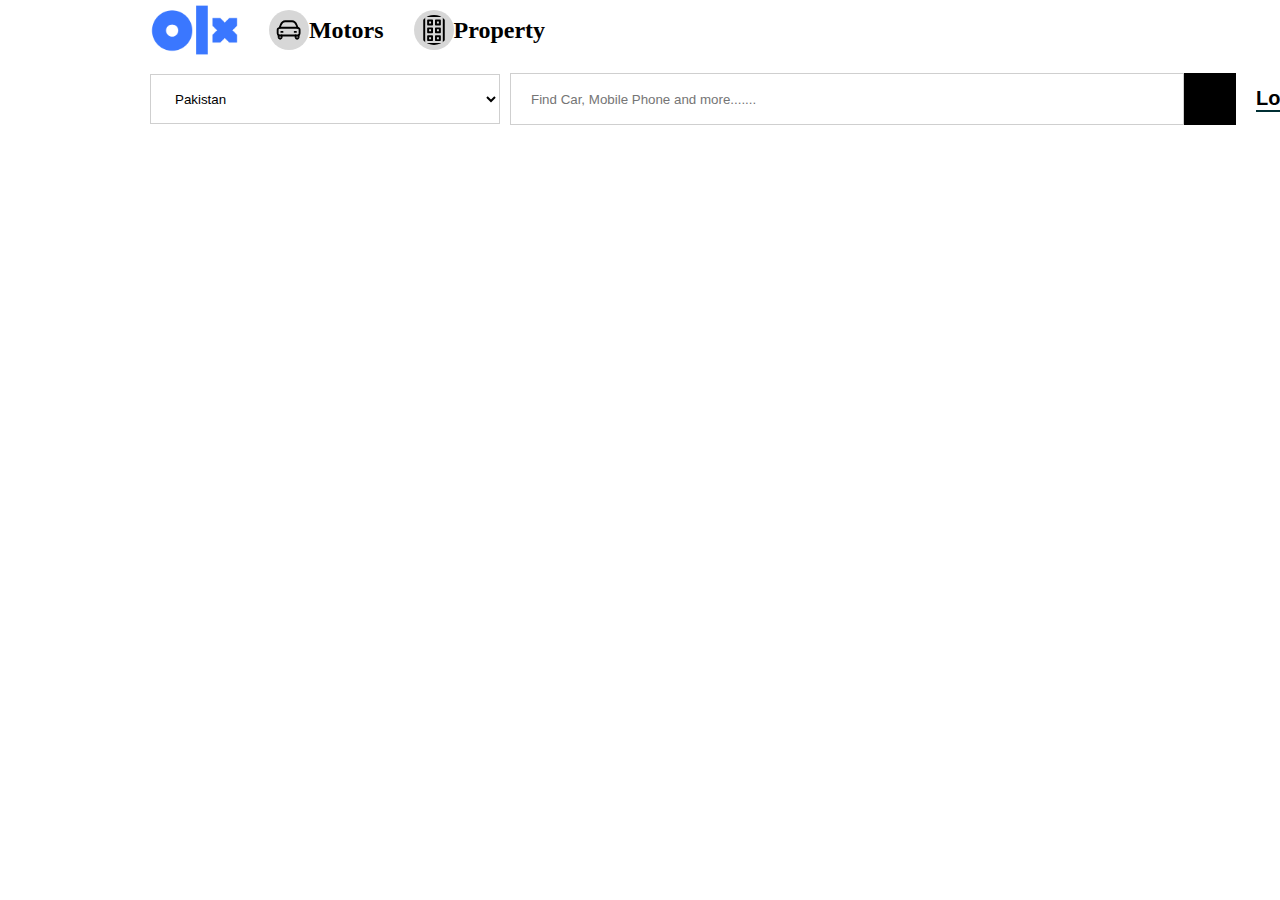
==== index.html @ 4c9add5a "Header" ====
<!DOCTYPE html>
<html lang="en">
<head>
    <meta charset="UTF-8">
    <meta name="viewport" content="width=device-width, initial-scale=1.0">
    <title>Document</title>
    <link rel="stylesheet" href="https://cdnjs.cloudflare.com/ajax/libs/font-awesome/6.6.0/css/all.min.css" integrity="sha512-Kc323vGBEqzTmouAECnVceyQqyqdsSiqLQISBL29aUW4U/M7pSPA/gEUZQqv1cwx4OnYxTxve5UMg5GT6L4JJg==" crossorigin="anonymous" referrerpolicy="no-referrer" />
    <link rel="stylesheet" href="style.css">
</head>
<body>
    <div class="main-container">
        <div class="header">
            <div class="logo">
                <img src="Template/banner-images/Logo.png" alt="">
                <div class="motors"><img src="Template/banner-images/car-svgrepo-com.svg" alt=""><h2>Motors</h2></div>
                <div class="property"><img src="Template/banner-images/property-building-svgrepo-com.svg" alt=""><h2>Property</h2></div>
            </div>
        </div>
        <div class="search-section">
            <div class="location">
            <select name="location" id="cars">
                <option value="Pakistan"> Pakistan</option>
                <option value="volvo"> Balochistan</option>
                <option value="saab"> K.P.K</option>
                <option value="opel"> Sindh</option>
                <option value="audi"> Gilgit Baltistan</option>
              </select>
            </div>
            <div class="search-bar">
                <input type="text" placeholder="Find Car, Mobile Phone and more.......">
                <button><i class="fa-solid fa-magnifying-glass" style="color: #ffffff;"></i></button>
            </div>
            <div class="button">
                <h2>Login</h2>
                <a href="#"><i class="fa-solid fa-plus"></i> Sell</a>
            </div>
        </div>
    </div>
</body>
</html>
---- style.css ----
body{
    margin: 0;
    padding: 0;
}
.main-container{
    margin: 0 150px 0 150px;
    height: 100vh;
}
.header{
    height: 60px;
    display: flex;
    align-items: center;
}
.logo{
    display: flex;
    align-items: center;
}
.logo img{
    height: 50px;
}
.motors{
    display: flex;
    align-items: center;
    margin-left: 30px;
}
.motors img{
    height: 30px;
    padding: 5px;
    background-color: rgba(146, 146, 146, 0.37);
    border-radius: 50px;
}
.property{
    display: flex;
    align-items: center;
    margin-left: 30px;
}
.property img{
    height: 30px;
    padding: 5px;
    background-color: rgba(146, 146, 146, 0.37);
    border-radius: 50px;
}
.search-section{
    display: flex;
    align-items: center;
    margin-top: 10px;
}
.location select{
    height: 50px;
    width: 350px;
    padding-left: 20px;
    background-color: transparent;
    border: 1px solid rgb(207, 207, 207);
}
.location option{
    padding-left: 5px;
}
.search-bar{
    margin-left: 10px;
    display: flex;
}
.search-bar input{
    height: 48px;
    width: 650px;
    padding-left: 20px;
    background-color: transparent;
    border: 1px solid rgb(207, 207, 207);
}
.search-bar button{
    height: 52px;
    width: 52px;
    background-color: black;
    border: none;
}
.search-bar i{
    font-size: 20px;
}
.button{
    margin-left: 20px;
    display: flex;
    align-items: center;
}
.button h2{
    border-bottom: 2px solid #002f34;
    font-family: sans-serif;
    font-size: 20px;
}
.button a{
    margin-left: 25px;
    border: 5px solid #002f34;
    text-decoration: none;
    color: black;
    padding: 10px 20px 10px 20px;
    border-radius: 20px;
}
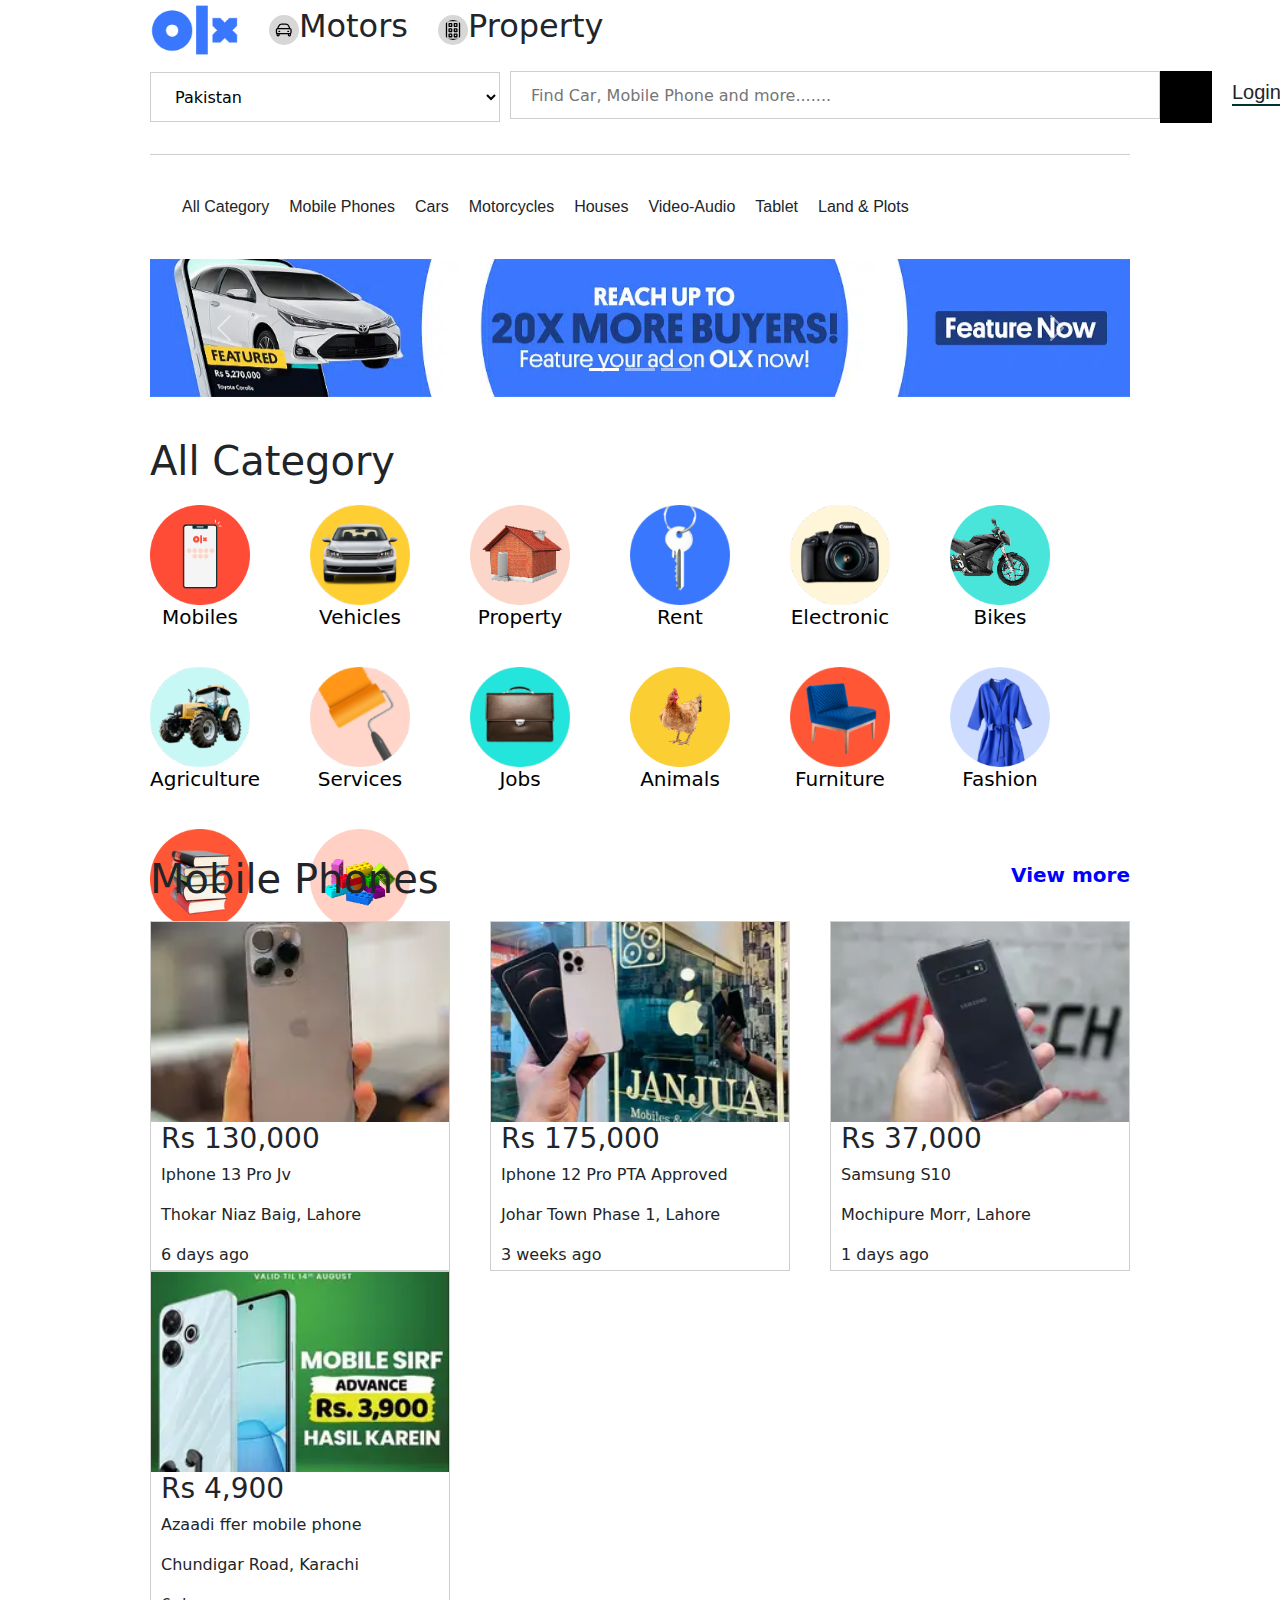
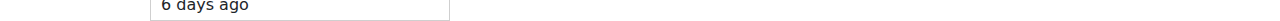
==== commit fbd6b948: "Add bootstrap for slider and add the cards of mobile phone" ====
--- a/index.html
+++ b/index.html
@@ -6,9 +6,12 @@
     <title>Document</title>
     <link rel="stylesheet" href="https://cdnjs.cloudflare.com/ajax/libs/font-awesome/6.6.0/css/all.min.css" integrity="sha512-Kc323vGBEqzTmouAECnVceyQqyqdsSiqLQISBL29aUW4U/M7pSPA/gEUZQqv1cwx4OnYxTxve5UMg5GT6L4JJg==" crossorigin="anonymous" referrerpolicy="no-referrer" />
     <link rel="stylesheet" href="style.css">
+    <link href="https://cdn.jsdelivr.net/npm/bootstrap@5.3.3/dist/css/bootstrap.min.css" rel="stylesheet" integrity="sha384-QWTKZyjpPEjISv5WaRU9OFeRpok6YctnYmDr5pNlyT2bRjXh0JMhjY6hW+ALEwIH" crossorigin="anonymous">
+<script src="https://cdn.jsdelivr.net/npm/bootstrap@5.3.3/dist/js/bootstrap.bundle.min.js" integrity="sha384-YvpcrYf0tY3lHB60NNkmXc5s9fDVZLESaAA55NDzOxhy9GkcIdslK1eN7N6jIeHz" crossorigin="anonymous"></script>
 </head>
 <body>
     <div class="main-container">
+        
         <div class="header">
             <div class="logo">
                 <img src="Template/banner-images/Logo.png" alt="">
@@ -35,6 +38,173 @@
                 <a href="#"><i class="fa-solid fa-plus"></i> Sell</a>
             </div>
         </div>
+        <div class="section">
+            <ul>
+                <li>All Category</li>
+                <li>Mobile Phones</li>
+                <li>Cars</li>
+                <li>Motorcycles</li>
+                <li>Houses</li>
+                <li>Video-Audio</li>
+                <li>Tablet</li>
+                <li>Land & Plots</li>
+            </ul>
+        </div>
+        <div class="slider">
+            <div id="carouselExampleIndicators" class="carousel slide">
+                <div class="carousel-indicators">
+                  <button type="button" data-bs-target="#carouselExampleIndicators" data-bs-slide-to="0" class="active" aria-current="true" aria-label="Slide 1"></button>
+                  <button type="button" data-bs-target="#carouselExampleIndicators" data-bs-slide-to="1" aria-label="Slide 2"></button>
+                  <button type="button" data-bs-target="#carouselExampleIndicators" data-bs-slide-to="2" aria-label="Slide 3"></button>
+                </div>
+                <div class="carousel-inner">
+                  <div class="carousel-item active">
+                    <img src="Template/banner-images/437508562-800x600.jpg" class="d-block w-100" alt="...">
+                  </div>
+                  <div class="carousel-item">
+                    <img src="Template/banner-images/437508562-800x600.jpg" class="d-block w-100" alt="...">
+                  </div>
+                  <div class="carousel-item">
+                    <img src="Template/banner-images/437508562-800x600.jpg" class="d-block w-100" alt="...">
+                  </div>
+                </div>
+                <button class="carousel-control-prev" type="button" data-bs-target="#carouselExampleIndicators" data-bs-slide="prev">
+                  <span class="carousel-control-prev-icon" aria-hidden="true"></span>
+                  <span class="visually-hidden">Previous</span>
+                </button>
+                <button class="carousel-control-next" type="button" data-bs-target="#carouselExampleIndicators" data-bs-slide="next">
+                  <span class="carousel-control-next-icon" aria-hidden="true"></span>
+                  <span class="visually-hidden">Next</span>
+                </button>
+              </div>
+        </div>
+        <div class="category-heading">
+            <h1>All Category</h1>
+        </div>
+        <div class="all-category">
+            <div class="category">
+                <img src="Template/product-images/Mobile.png" alt="">
+                <h1>Mobiles</h1>
+            </div>
+            <div class="category">
+                <img src="Template/product-images/car.png" alt="">
+                <h1>Vehicles</h1>
+            </div>
+            <div class="category">
+                <img src="Template/product-images/property.png" alt="">
+                <h1>Property</h1>
+            </div>
+            <div class="category">
+                <img src="Template/product-images/key.png" alt="">
+                <h1>Rent</h1>
+            </div>
+            <div class="category">
+                <img src="Template/product-images/Camera.png" alt="">
+                <h1>Electronic</h1>
+            </div>
+            <div class="category">
+                <img src="Template/product-images/bike.png" alt="">
+                <h1>Bikes</h1>
+            </div>
+            <div class="category">
+                <img src="Template/product-images/trackter.png" alt="">
+                <h1>Agriculture</h1>
+            </div>
+            <div class="category">
+                <img src="Template/product-images/color.png" alt="">
+                <h1>Services</h1>
+            </div>
+            <div class="category">
+                <img src="Template/product-images/job.png" alt="">
+                <h1>Jobs</h1>
+            </div>
+            <div class="category">
+                <img src="Template/product-images/animal.png" alt="">
+                <h1>Animals</h1>
+            </div>
+            <div class="category">
+                <img src="Template/product-images/furniture.png" alt="">
+                <h1>Furniture</h1>
+            </div>
+            <div class="category">
+                <img src="Template/product-images/dress.png" alt="">
+                <h1>Fashion</h1>
+            </div>
+            <div class="category">
+                <img src="Template/product-images/books.png" alt="">
+                <h1>Books</h1>
+            </div>
+            <div class="category">
+                <img src="Template/product-images/toy.png" alt="">
+                <h1>Kids</h1>
+            </div>
+        </div>
+        <div class="mobilephone-heading">
+            <h1>Mobile Phones</h1>
+            <p>View more <i class="fa-solid fa-angle-right"></i></p>
+        </div>
+        <div class="mobile">
+            <div class="product">
+                <div class="product-img">
+                    <img src="Template/product-images/1.webp" alt="">
+                </div>
+                <div class="product-content">
+                    <div class="product-price">
+                        <h3>Rs 130,000</h3><i class="fa-regular fa-heart"></i>
+                    </div>
+                    <div class="product-tittle">
+                        <p>Iphone 13 Pro Jv</p>
+                        <p>Thokar Niaz Baig, Lahore</p>
+                        <p>6 days ago</p>
+                    </div>
+                </div>
+            </div>
+            <div class="product">
+                <div class="product-img">
+                    <img src="Template/product-images/2.webp" alt="">
+                </div>
+                <div class="product-content">
+                    <div class="product-price">
+                        <h3>Rs 175,000</h3><i class="fa-regular fa-heart"></i>
+                    </div>
+                    <div class="product-tittle">
+                        <p>Iphone 12 Pro PTA Approved</p>
+                        <p>Johar Town Phase 1, Lahore</p>
+                        <p>3 weeks ago</p>
+                    </div>
+                </div>
+            </div>
+            <div class="product">
+                <div class="product-img">
+                    <img src="Template/product-images/3.webp" alt="">
+                </div>
+                <div class="product-content">
+                    <div class="product-price">
+                        <h3>Rs 37,000</h3><i class="fa-regular fa-heart"></i>
+                    </div>
+                    <div class="product-tittle">
+                        <p>Samsung S10</p>
+                        <p>Mochipure Morr, Lahore</p>
+                        <p>1 days ago</p>
+                    </div>
+                </div>
+            </div>
+            <div class="product">
+                <div class="product-img">
+                    <img src="Template/product-images/4.webp" alt="">
+                </div>
+                <div class="product-content">
+                    <div class="product-price">
+                        <h3>Rs 4,900</h3><i class="fa-regular fa-heart"></i>
+                    </div>
+                    <div class="product-tittle">
+                        <p>Azaadi ffer mobile phone</p>
+                        <p>Chundigar Road, Karachi</p>
+                        <p>6 days ago</p>
+                    </div>
+                </div>
+            </div>
+        </div>
     </div>
 </body>
 </html>--- a/style.css
+++ b/style.css
@@ -44,6 +44,8 @@
     display: flex;
     align-items: center;
     margin-top: 10px;
+    padding-bottom: 30px;
+    border-bottom: 1px solid rgb(207, 207, 207);
 }
 .location select{
     height: 50px;
@@ -92,4 +94,82 @@
     color: black;
     padding: 10px 20px 10px 20px;
     border-radius: 20px;
+}
+.section{
+    margin-top: 40px;
+    font-family: sans-serif;
+}
+.section ul{
+    display: flex;
+    text-align: center;
+    gap: 20px;
+    margin: 0;
+}
+.section li{
+    list-style: none;
+}
+.slider{
+    margin-top: 40px;
+}
+.category-heading{
+    margin-top: 40px;
+}
+.all-category{
+    margin-top: 20px;
+    height: 280px;
+    display: flex;
+    flex-wrap: wrap;
+    align-items: center;
+    column-gap: 60px;
+    row-gap: 30px;
+}
+.category{
+    width: 100px;
+    width: 100px;
+    text-align: center;
+}
+.category img{
+    height: 100%;
+    width: 100%;
+}
+.category h1{
+    font-size: 20px;
+    color: black;
+}
+.mobilephone-heading{
+    margin-top: 70px;
+    display: flex;
+    align-items: center;
+    justify-content: space-between;
+}
+.mobilephone-heading p{
+    font-size: 20px;
+    color: blue;
+    font-weight: 700;
+}
+.mobile{
+    margin-top: 10px;
+    height: 250px;
+    display: flex;
+    flex-wrap: wrap;
+    justify-content: space-between;
+}
+.product{
+    border: 1px solid rgb(207, 207, 207);
+    height: 350px;
+    width: 300px;
+}
+.product-img img{
+    height: 200px;
+    width: 100%;
+    object-fit: cover;
+}
+.product-content{
+    padding-left: 10px;
+    padding-right: 10px;
+}
+.product-price{
+    display: flex;
+    align-items: center;
+    justify-content: space-between;
 }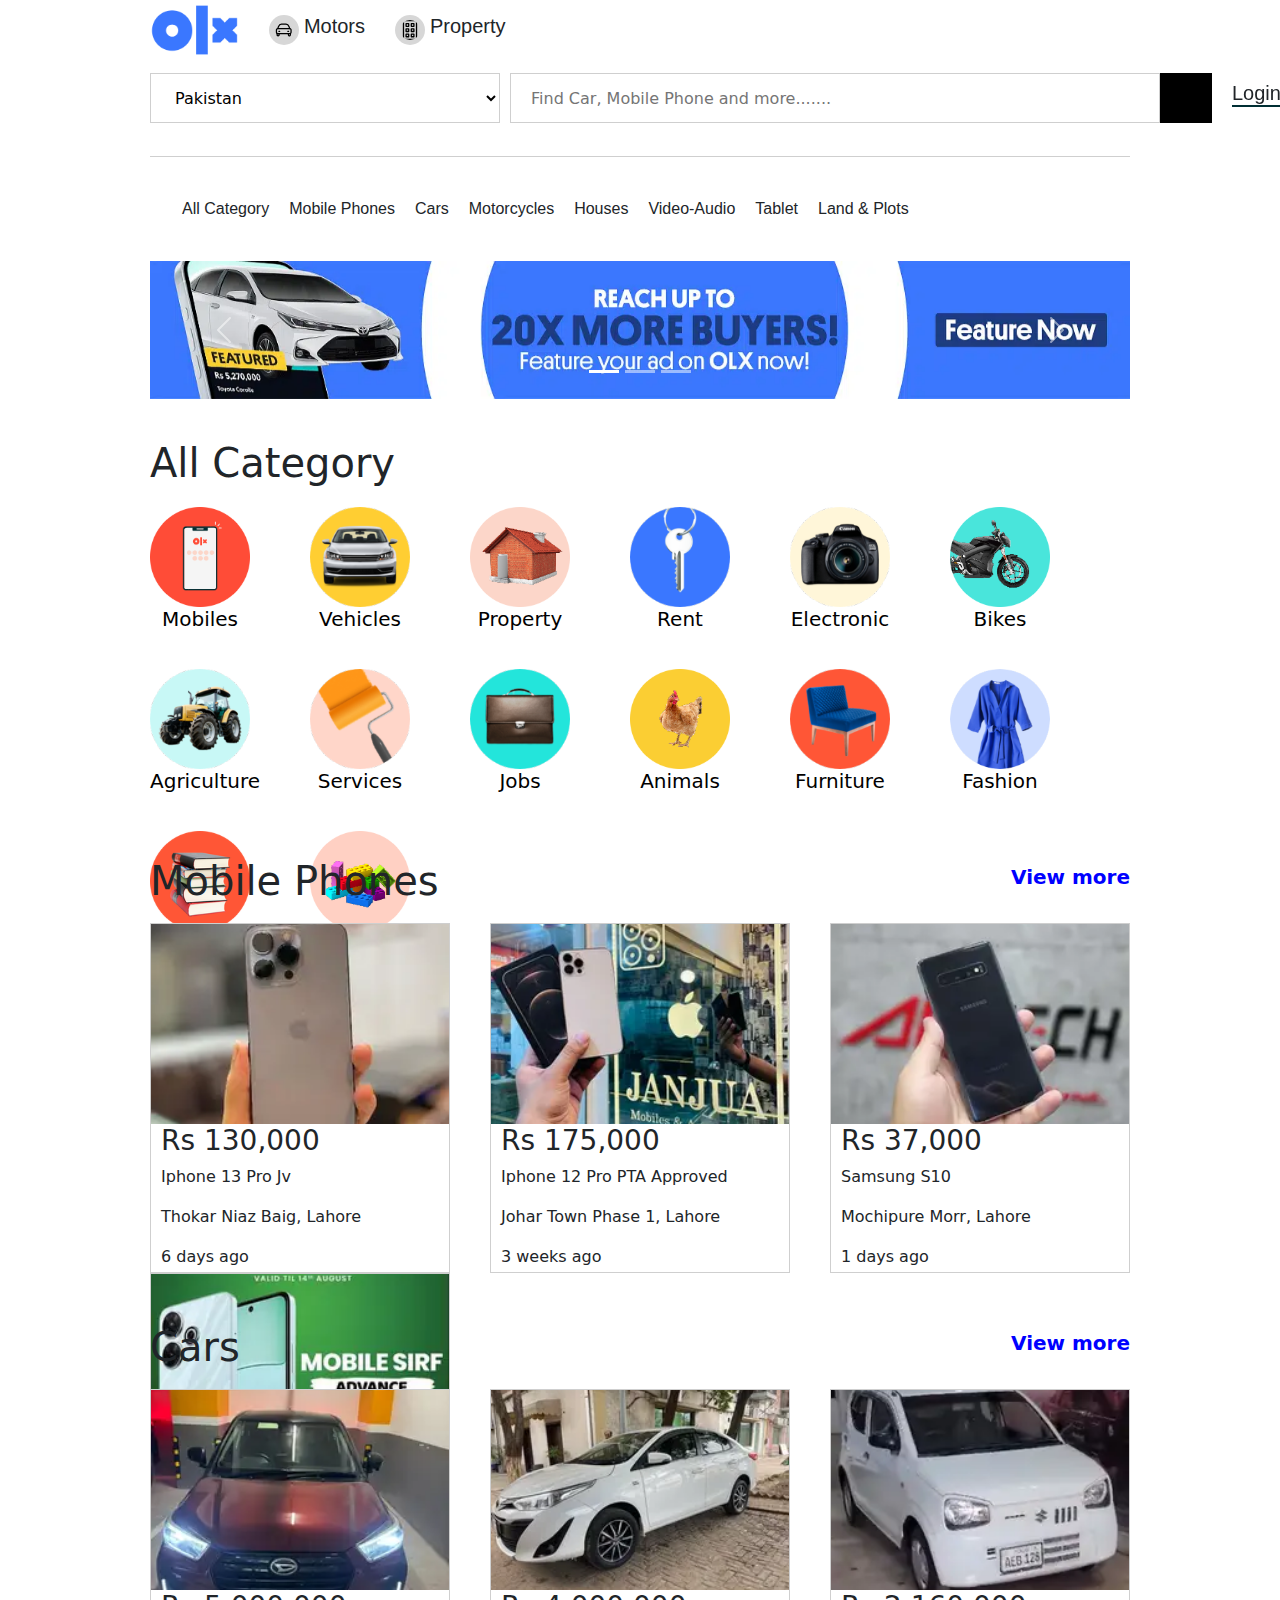
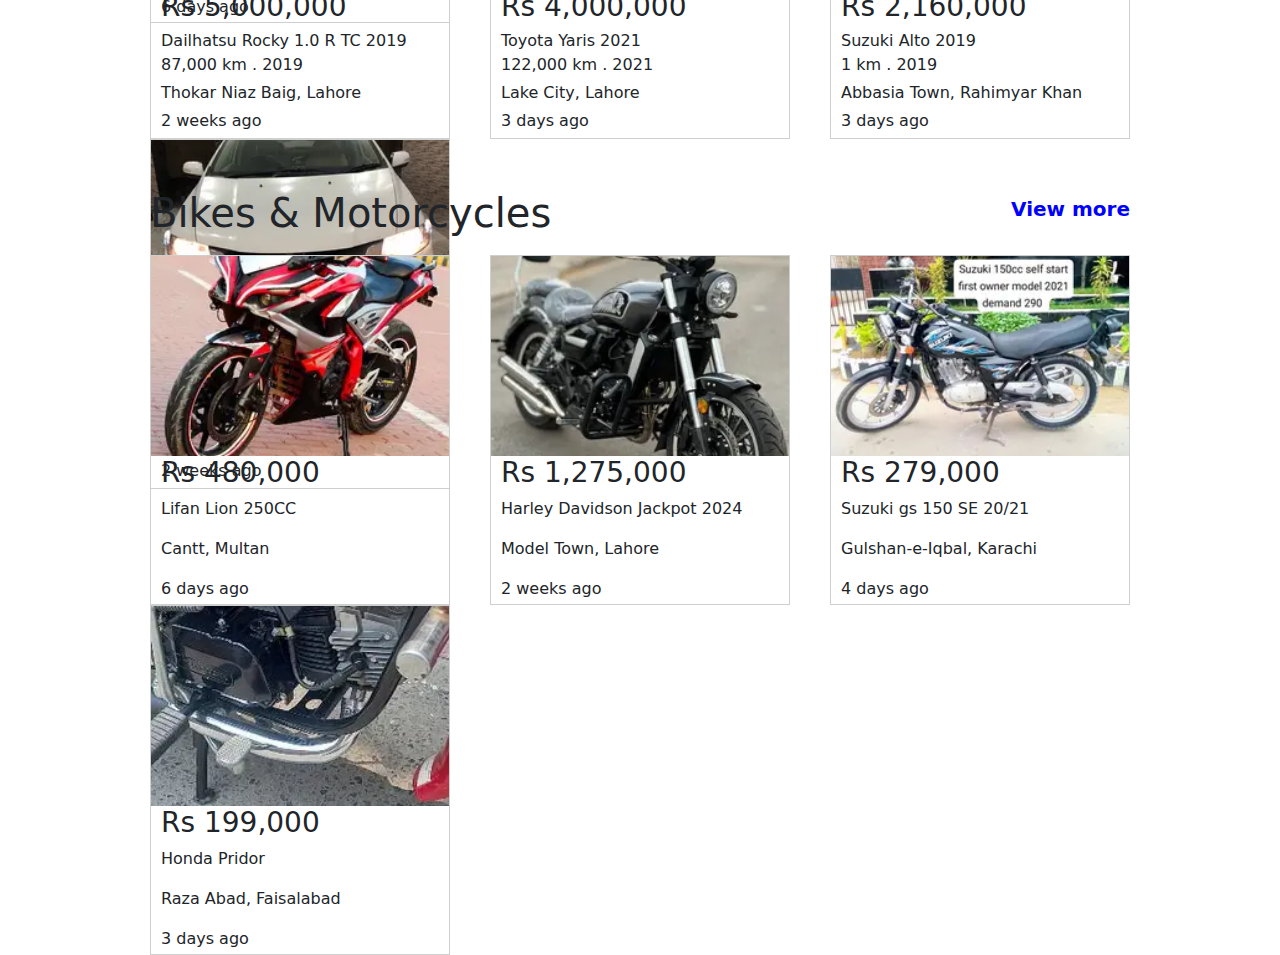
==== commit 93da08bf: "add some new section for car and bikes add a product page" ====
--- a/index.html
+++ b/index.html
@@ -11,7 +11,7 @@
 </head>
 <body>
     <div class="main-container">
-        
+        <div class="header-main">
         <div class="header">
             <div class="logo">
                 <img src="Template/banner-images/Logo.png" alt="">
@@ -38,6 +38,7 @@
                 <a href="#"><i class="fa-solid fa-plus"></i> Sell</a>
             </div>
         </div>
+    </div>
         <div class="section">
             <ul>
                 <li>All Category</li>
@@ -146,7 +147,7 @@
         <div class="mobile">
             <div class="product">
                 <div class="product-img">
-                    <img src="Template/product-images/1.webp" alt="">
+                    <a href="other-pages/product-page/index.html"><img src="Template/product-images/1.webp" alt=""></a>
                 </div>
                 <div class="product-content">
                     <div class="product-price">
@@ -161,7 +162,7 @@
             </div>
             <div class="product">
                 <div class="product-img">
-                    <img src="Template/product-images/2.webp" alt="">
+                    <a href="other-pages/product-page/index.html"><img src="Template/product-images/2.webp" alt=""></a>
                 </div>
                 <div class="product-content">
                     <div class="product-price">
@@ -176,7 +177,7 @@
             </div>
             <div class="product">
                 <div class="product-img">
-                    <img src="Template/product-images/3.webp" alt="">
+                    <a href="other-pages/product-page/index.html"><img src="Template/product-images/3.webp" alt=""></a>
                 </div>
                 <div class="product-content">
                     <div class="product-price">
@@ -191,7 +192,7 @@
             </div>
             <div class="product">
                 <div class="product-img">
-                    <img src="Template/product-images/4.webp" alt="">
+                    <a href="other-pages/product-page/index.html"><img src="Template/product-images/4.webp" alt=""></a>
                 </div>
                 <div class="product-content">
                     <div class="product-price">
@@ -205,6 +206,142 @@
                 </div>
             </div>
         </div>
+        <div class="cars-heading">
+            <h1>Cars</h1>
+            <p>View more <i class="fa-solid fa-angle-right"></i></p>
+        </div>
+        <div class="cars">
+            <div class="product">
+                <div class="product-img">
+                    <a href="other-pages/product-page/index.html"><img src="Template/product-images/car1.webp" alt=""></a>
+                </div>
+                <div class="product-content">
+                    <div class="product-price">
+                        <h3>Rs 5,000,000</h3><i class="fa-regular fa-heart"></i>
+                    </div>
+                    <div class="product-tittle">
+                        <h6>Dailhatsu Rocky 1.0 R TC 2019</h6>
+                        <p>87,000 km . 2019</p>
+                        <p>Thokar Niaz Baig, Lahore</p>
+                        <p>2 weeks ago</p>
+                    </div>
+                </div>
+            </div>
+            <div class="product">
+                <div class="product-img">
+                    <a href="other-pages/product-page/index.html"><img src="Template/product-images/car2.webp" alt=""></a>
+                </div>
+                <div class="product-content">
+                    <div class="product-price">
+                        <h3>Rs 4,000,000</h3><i class="fa-regular fa-heart"></i>
+                    </div>
+                    <div class="product-tittle">
+                        <h6>Toyota Yaris 2021</h6>
+                        <p>122,000 km . 2021</p>
+                        <p>Lake City, Lahore</p>
+                        <p>3 days ago</p>
+                    </div>
+                </div>
+            </div>
+            <div class="product">
+                <div class="product-img">
+                    <a href="other-pages/product-page/index.html"><img src="Template/product-images/car3.webp" alt=""></a>
+                </div>
+                <div class="product-content">
+                    <div class="product-price">
+                        <h3>Rs 2,160,000</h3><i class="fa-regular fa-heart"></i>
+                    </div>
+                    <div class="product-tittle">
+                        <h6>Suzuki Alto 2019</h6>
+                        <p>1 km . 2019</p>
+                        <p>Abbasia Town, Rahimyar Khan</p>
+                        <p>3 days ago</p>
+                    </div>
+                </div>
+            </div>
+            <div class="product">
+                <div class="product-img">
+                    <a href="other-pages/product-page/index.html"><img src="Template/product-images/car4.webp" alt=""></a>
+                </div>
+                <div class="product-content">
+                    <div class="product-price">
+                        <h3>Rs 4,000,000</h3><i class="fa-regular fa-heart"></i>
+                    </div>
+                    <div class="product-tittle">
+                        <h6>Honda City 1.3 IVTEC model 2020</h6>
+                        <p>9,000 km . 2020</p>
+                        <p>Faderal B Area - Block 17, Karachi</p>
+                        <p>2 weeks ago</p>
+                    </div>
+                </div>
+            </div>
+        </div>
+        <div class="bikes-heading">
+            <h1>Bikes & Motorcycles</h1>
+            <p>View more <i class="fa-solid fa-angle-right"></i></p>
+        </div>
+        <div class="bikes">
+            <div class="product">
+                <div class="product-img">
+                    <a href="other-pages/product-page/index.html"><img src="Template/product-images/bike1.webp" alt=""></a>
+                </div>
+                <div class="product-content">
+                    <div class="product-price">
+                        <h3>Rs 480,000</h3><i class="fa-regular fa-heart"></i>
+                    </div>
+                    <div class="product-tittle">
+                        <p>Lifan Lion 250CC</p>
+                        <p>Cantt, Multan</p>
+                        <p>6 days ago</p>
+                    </div>
+                </div>
+            </div>
+            <div class="product">
+                <div class="product-img">
+                    <a href="other-pages/product-page/index.html"><img src="Template/product-images/bike2.webp" alt=""></a>
+                </div>
+                <div class="product-content">
+                    <div class="product-price">
+                        <h3>Rs 1,275,000</h3><i class="fa-regular fa-heart"></i>
+                    </div>
+                    <div class="product-tittle">
+                        <p>Harley Davidson Jackpot 2024</p>
+                        <p>Model Town, Lahore</p>
+                        <p>2 weeks ago</p>
+                    </div>
+                </div>
+            </div>
+            <div class="product">
+                <div class="product-img">
+                    <a href="other-pages/product-page/index.html"><img src="Template/product-images/bike3.webp" alt=""></a>
+                </div>
+                <div class="product-content">
+                    <div class="product-price">
+                        <h3>Rs 279,000</h3><i class="fa-regular fa-heart"></i>
+                    </div>
+                    <div class="product-tittle">
+                        <p>Suzuki gs 150 SE 20/21</p>
+                        <p>Gulshan-e-Iqbal, Karachi</p>
+                        <p>4 days ago</p>
+                    </div>
+                </div>
+            </div>
+            <div class="product">
+                <div class="product-img">
+                    <a href="other-pages/product-page/index.html"><img src="Template/product-images/bike4.webp" alt=""></a>
+                </div>
+                <div class="product-content">
+                    <div class="product-price">
+                        <h3>Rs 199,000</h3><i class="fa-regular fa-heart"></i>
+                    </div>
+                    <div class="product-tittle">
+                        <p>Honda Pridor</p>
+                        <p>Raza Abad, Faisalabad</p>
+                        <p>3 days ago</p>
+                    </div>
+                </div>
+            </div>
+        </div>
     </div>
 </body>
 </html>--- a/style.css
+++ b/style.css
@@ -29,6 +29,11 @@
     background-color: rgba(146, 146, 146, 0.37);
     border-radius: 50px;
 }
+.motors h2{
+    margin-left: 5px;
+    font-size: 20px;
+    font-family: sans-serif;
+}
 .property{
     display: flex;
     align-items: center;
@@ -40,6 +45,11 @@
     background-color: rgba(146, 146, 146, 0.37);
     border-radius: 50px;
 }
+.property h2{
+    margin-left: 5px;
+    font-size: 20px;
+    font-family: sans-serif;
+}
 .search-section{
     display: flex;
     align-items: center;
@@ -62,14 +72,14 @@
     display: flex;
 }
 .search-bar input{
-    height: 48px;
+    height: 50px;
     width: 650px;
     padding-left: 20px;
     background-color: transparent;
     border: 1px solid rgb(207, 207, 207);
 }
 .search-bar button{
-    height: 52px;
+    height: 50px;
     width: 52px;
     background-color: black;
     border: none;
@@ -88,12 +98,24 @@
     font-size: 20px;
 }
 .button a{
-    margin-left: 25px;
-    border: 5px solid #002f34;
     text-decoration: none;
     color: black;
-    padding: 10px 20px 10px 20px;
-    border-radius: 20px;
+    margin-left: 25px;
+    padding: 10px 20px;
+    font-size: 16px;
+    color: #000;
+    background-color: transparent;
+    border-width: 6px;
+    border-style: solid;
+    border-color: #23E5DB #3A77FF #FFCE32;
+    border-radius: 30px;
+    cursor: pointer;
+}
+.header-main{
+    background-color: white;
+    position: sticky;
+    z-index: 2;
+    top: 0;
 }
 .section{
     margin-top: 40px;
@@ -172,4 +194,113 @@
     display: flex;
     align-items: center;
     justify-content: space-between;
+}
+.cars-heading{
+    margin-top: 150px;
+    display: flex;
+    align-items: center;
+    justify-content: space-between;
+}
+.cars{
+    margin-top: 10px;
+    height: 250px;
+    display: flex;
+    flex-wrap: wrap;
+    justify-content: space-between;
+}
+.cars-heading p{
+    font-size: 20px;
+    color: blue;
+    font-weight: 700;
+}
+.cars .product-tittle p{
+    line-height: 12px;
+}
+.bikes-heading{
+    margin-top: 150px;
+    display: flex;
+    align-items: center;
+    justify-content: space-between;
+}
+.bikes-heading p{
+    font-size: 20px;
+    color: blue;
+    font-weight: 700;
+}
+.bikes{
+    margin-top: 10px;
+    height: 250px;
+    display: flex;
+    flex-wrap: wrap;
+    justify-content: space-between;
+}
+
+/* Product Page */
+
+.parent-div{
+    display: flex;
+}
+.child1{
+    width: 70%;
+    margin-bottom: 30px;
+}
+.child2{
+    width: 30%;
+}
+.product-about-2{
+    border-radius: 4px;
+    margin-top: 20px;
+    border: 1px solid rgb(207, 207, 207);
+    padding: 10px;
+}
+.product-about-2 h2{
+    font-weight: 600;
+}
+.product-price h1{
+    font-size: 45px;
+    font-weight: 700;
+}
+
+#carouselExampleIndicators{
+    margin-top: 20px;
+}
+.user{
+    border-radius: 4px;
+    border: 1px solid rgb(207, 207, 207);
+    margin-top: 20px;
+    margin-left: 20px;
+    padding: 10px;
+}
+.user h2{
+    font-size: 25px;
+    font-weight: 700;
+}
+.user-about{
+    display: flex;
+    align-items: center;
+}
+.user-info{
+    display: flex;
+    flex-direction: column;
+    line-height: 10px;
+    margin-top: 10px;
+}
+.user button{
+    margin-top: 10px;
+    width: 340px;
+    height: 50px;
+    border: 3px solid #002F34;
+    font-size: 15px;
+    font-weight: 600;
+}
+.call{
+    background-color: #002F34;
+    color: white;
+}
+.location-box{
+    border-radius: 4px;
+    border: 1px solid rgb(207, 207, 207);
+    margin-top: 20px;
+    margin-left: 20px;
+    padding: 10px;
 }